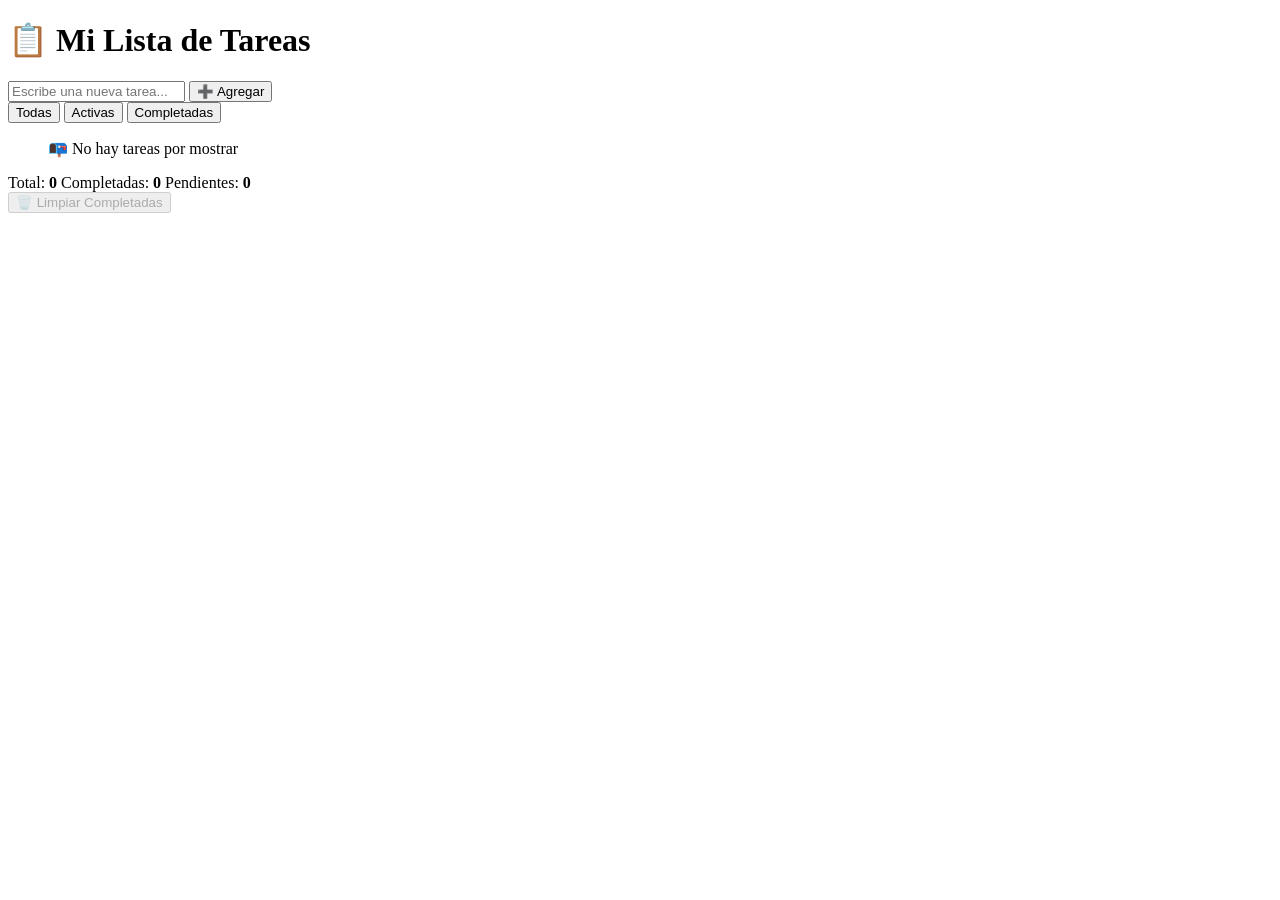
==== todo-list.html @ 946390ff "Add to-do list HTML file" ====
<!DOCTYPE html>
<html lang="es">
<head>
    <meta charset="UTF-8">
    <meta name="viewport" content="width=device-width, initial-scale=1.0">
    <title>Lista de Tareas - To-Do List</title>
    <link rel="stylesheet" href="todo-style.css">
</head>
<body>
    <div class="container">
        <div class="todo-wrapper">
            <h1>📋 Mi Lista de Tareas</h1>
            
            <div class="input-container">
                <input 
                    type="text" 
                    id="todoInput" 
                    placeholder="Escribe una nueva tarea..." 
                    class="todo-input"
                    autocomplete="off"
                >
                <button id="addBtn" class="btn-add">➕ Agregar</button>
            </div>

            <div class="filters">
                <button class="filter-btn active" data-filter="all">Todas</button>
                <button class="filter-btn" data-filter="active">Activas</button>
                <button class="filter-btn" data-filter="completed">Completadas</button>
            </div>

            <ul id="todoList" class="todo-list">
                <!-- Las tareas se agregarán aquí dinámicamente -->
            </ul>

            <div class="stats">
                <span>Total: <strong id="totalCount">0</strong></span>
                <span>Completadas: <strong id="completedCount">0</strong></span>
                <span>Pendientes: <strong id="pendingCount">0</strong></span>
            </div>

            <button id="clearBtn" class="btn-clear">🗑️ Limpiar Completadas</button>
        </div>
    </div>

    <script src="todo-script.js"></script>
</body>
</html>
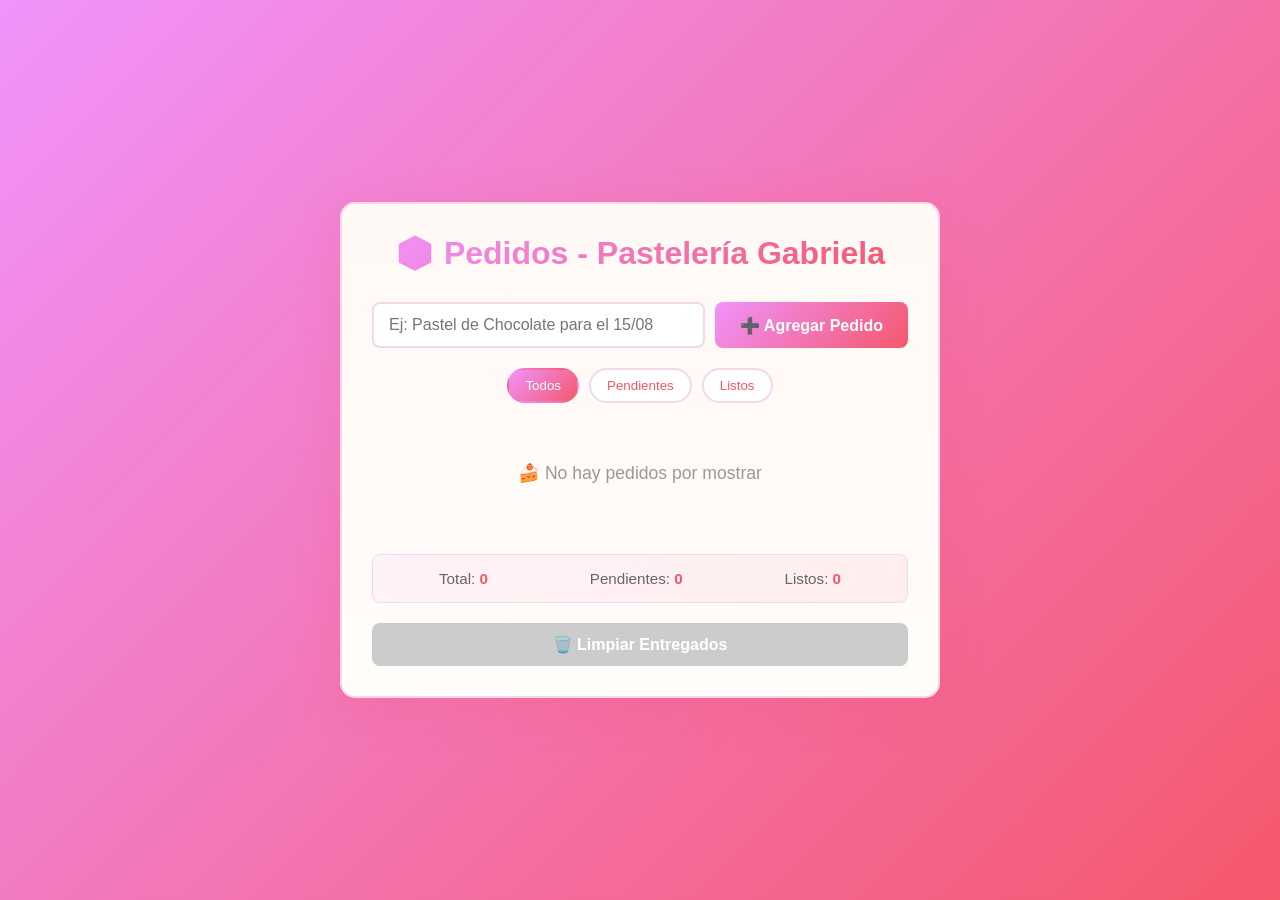
==== commit 74fc278a: "Customize to-do list for pastry shop orders management" ====
--- a/todo-list.html
+++ b/todo-list.html
@@ -3,42 +3,42 @@
 <head>
     <meta charset="UTF-8">
     <meta name="viewport" content="width=device-width, initial-scale=1.0">
-    <title>Lista de Tareas - To-Do List</title>
+    <title>Pedidos - Pastelería Gabriela</title>
     <link rel="stylesheet" href="todo-style.css">
 </head>
 <body>
     <div class="container">
         <div class="todo-wrapper">
-            <h1>📋 Mi Lista de Tareas</h1>
+            <h1>📦 Pedidos - Pastelería Gabriela</h1>
             
             <div class="input-container">
                 <input 
                     type="text" 
                     id="todoInput" 
-                    placeholder="Escribe una nueva tarea..." 
+                    placeholder="Ej: Pastel de Chocolate para el 15/08" 
                     class="todo-input"
                     autocomplete="off"
                 >
-                <button id="addBtn" class="btn-add">➕ Agregar</button>
+                <button id="addBtn" class="btn-add">➕ Agregar Pedido</button>
             </div>
 
             <div class="filters">
-                <button class="filter-btn active" data-filter="all">Todas</button>
-                <button class="filter-btn" data-filter="active">Activas</button>
-                <button class="filter-btn" data-filter="completed">Completadas</button>
+                <button class="filter-btn active" data-filter="all">Todos</button>
+                <button class="filter-btn" data-filter="active">Pendientes</button>
+                <button class="filter-btn" data-filter="completed">Listos</button>
             </div>
 
             <ul id="todoList" class="todo-list">
-                <!-- Las tareas se agregarán aquí dinámicamente -->
+                <!-- Los pedidos se agregarán aquí dinámicamente -->
             </ul>
 
             <div class="stats">
                 <span>Total: <strong id="totalCount">0</strong></span>
-                <span>Completadas: <strong id="completedCount">0</strong></span>
                 <span>Pendientes: <strong id="pendingCount">0</strong></span>
+                <span>Listos: <strong id="completedCount">0</strong></span>
             </div>
 
-            <button id="clearBtn" class="btn-clear">🗑️ Limpiar Completadas</button>
+            <button id="clearBtn" class="btn-clear">🗑️ Limpiar Entregados</button>
         </div>
     </div>
 
--- a/todo-style.css
+++ b/todo-style.css
@@ -0,0 +1,319 @@
+* {
+    margin: 0;
+    padding: 0;
+    box-sizing: border-box;
+}
+
+body {
+    font-family: 'Segoe UI', Tahoma, Geneva, Verdana, sans-serif;
+    background: linear-gradient(135deg, #f093fb 0%, #f5576c 100%);
+    min-height: 100vh;
+    display: flex;
+    justify-content: center;
+    align-items: center;
+    padding: 20px;
+}
+
+.container {
+    width: 100%;
+    max-width: 600px;
+}
+
+.todo-wrapper {
+    background: linear-gradient(to bottom, #fff9f5 0%, #fffcf9 100%);
+    border-radius: 15px;
+    box-shadow: 0 10px 40px rgba(245, 87, 108, 0.2);
+    padding: 30px;
+    animation: slideIn 0.3s ease-in-out;
+    border: 2px solid #f5d7e8;
+}
+
+@keyframes slideIn {
+    from {
+        opacity: 0;
+        transform: translateY(-20px);
+    }
+    to {
+        opacity: 1;
+        transform: translateY(0);
+    }
+}
+
+h1 {
+    text-align: center;
+    background: linear-gradient(135deg, #f093fb 0%, #f5576c 100%);
+    -webkit-background-clip: text;
+    -webkit-text-fill-color: transparent;
+    background-clip: text;
+    margin-bottom: 30px;
+    font-size: 2em;
+}
+
+.input-container {
+    display: flex;
+    gap: 10px;
+    margin-bottom: 20px;
+}
+
+.todo-input {
+    flex: 1;
+    padding: 12px 15px;
+    border: 2px solid #f5d7e8;
+    border-radius: 8px;
+    font-size: 1em;
+    transition: border-color 0.3s;
+    background: white;
+}
+
+.todo-input:focus {
+    outline: none;
+    border-color: #f5576c;
+    box-shadow: 0 0 10px rgba(245, 87, 108, 0.2);
+}
+
+.btn-add {
+    padding: 12px 25px;
+    background: linear-gradient(135deg, #f093fb 0%, #f5576c 100%);
+    color: white;
+    border: none;
+    border-radius: 8px;
+    font-size: 1em;
+    font-weight: bold;
+    cursor: pointer;
+    transition: transform 0.2s, box-shadow 0.2s;
+}
+
+.btn-add:hover {
+    transform: translateY(-2px);
+    box-shadow: 0 5px 15px rgba(245, 87, 108, 0.4);
+}
+
+.btn-add:active {
+    transform: translateY(0);
+}
+
+.filters {
+    display: flex;
+    gap: 10px;
+    margin-bottom: 20px;
+    justify-content: center;
+}
+
+.filter-btn {
+    padding: 8px 16px;
+    border: 2px solid #f5d7e8;
+    background: white;
+    border-radius: 20px;
+    cursor: pointer;
+    transition: all 0.3s;
+    font-weight: 500;
+    color: #f5576c;
+}
+
+.filter-btn:hover {
+    border-color: #f5576c;
+    transform: translateY(-2px);
+}
+
+.filter-btn.active {
+    background: linear-gradient(135deg, #f093fb 0%, #f5576c 100%);
+    color: white;
+    border-color: transparent;
+}
+
+.todo-list {
+    list-style: none;
+    margin-bottom: 20px;
+    max-height: 400px;
+    overflow-y: auto;
+}
+
+.todo-list::-webkit-scrollbar {
+    width: 8px;
+}
+
+.todo-list::-webkit-scrollbar-track {
+    background: #f5f0ec;
+    border-radius: 10px;
+}
+
+.todo-list::-webkit-scrollbar-thumb {
+    background: #f5576c;
+    border-radius: 10px;
+}
+
+.todo-item {
+    display: flex;
+    align-items: center;
+    padding: 15px;
+    background: white;
+    border-radius: 8px;
+    margin-bottom: 10px;
+    transition: all 0.3s;
+    animation: fadeIn 0.3s ease-in-out;
+    border-left: 4px solid #f5576c;
+}
+
+@keyframes fadeIn {
+    from {
+        opacity: 0;
+        transform: translateX(-10px);
+    }
+    to {
+        opacity: 1;
+        transform: translateX(0);
+    }
+}
+
+.todo-item:hover {
+    background: #fffcf9;
+    transform: translateX(5px);
+    box-shadow: 0 5px 15px rgba(245, 87, 108, 0.1);
+}
+
+.todo-item.completed {
+    opacity: 0.7;
+    background: #f0f0f0;
+}
+
+.todo-item.completed .todo-text {
+    text-decoration: line-through;
+    color: #999;
+}
+
+.todo-item.completed {
+    border-left-color: #4CAF50;
+}
+
+.checkbox {
+    width: 24px;
+    height: 24px;
+    margin-right: 15px;
+    cursor: pointer;
+    accent-color: #f5576c;
+}
+
+.todo-text {
+    flex: 1;
+    font-size: 1em;
+    color: #333;
+    word-break: break-word;
+}
+
+.todo-actions {
+    display: flex;
+    gap: 10px;
+}
+
+.btn-edit, .btn-delete {
+    padding: 6px 12px;
+    border: none;
+    border-radius: 5px;
+    cursor: pointer;
+    font-size: 0.9em;
+    font-weight: bold;
+    transition: all 0.2s;
+}
+
+.btn-edit {
+    background: #FFC107;
+    color: white;
+}
+
+.btn-edit:hover {
+    background: #FFB300;
+    transform: scale(1.05);
+}
+
+.btn-delete {
+    background: #f44336;
+    color: white;
+}
+
+.btn-delete:hover {
+    background: #da190b;
+    transform: scale(1.05);
+}
+
+.stats {
+    display: flex;
+    justify-content: space-around;
+    padding: 15px;
+    background: linear-gradient(135deg, #f093fb15 0%, #f5576c15 100%);
+    border-radius: 8px;
+    margin-bottom: 20px;
+    font-size: 0.95em;
+    border: 1px solid #f5d7e8;
+}
+
+.stats span {
+    color: #666;
+}
+
+.stats strong {
+    color: #f5576c;
+    font-weight: bold;
+}
+
+.btn-clear {
+    width: 100%;
+    padding: 12px;
+    background: linear-gradient(135deg, #ff6b6b 0%, #ee5a52 100%);
+    color: white;
+    border: none;
+    border-radius: 8px;
+    font-size: 1em;
+    font-weight: bold;
+    cursor: pointer;
+    transition: all 0.3s;
+}
+
+.btn-clear:hover {
+    transform: translateY(-2px);
+    box-shadow: 0 5px 15px rgba(244, 67, 54, 0.3);
+}
+
+.btn-clear:disabled {
+    background: #ccc;
+    cursor: not-allowed;
+    transform: none;
+}
+
+.empty-state {
+    text-align: center;
+    padding: 40px 20px;
+    color: #999;
+}
+
+.empty-state p {
+    font-size: 1.1em;
+    margin-bottom: 10px;
+}
+
+/* Responsive */
+@media (max-width: 500px) {
+    .todo-wrapper {
+        padding: 20px;
+    }
+
+    h1 {
+        font-size: 1.5em;
+    }
+
+    .input-container {
+        flex-direction: column;
+    }
+
+    .btn-add {
+        width: 100%;
+    }
+
+    .filters {
+        flex-wrap: wrap;
+    }
+
+    .stats {
+        flex-direction: column;
+        gap: 10px;
+    }
+}
